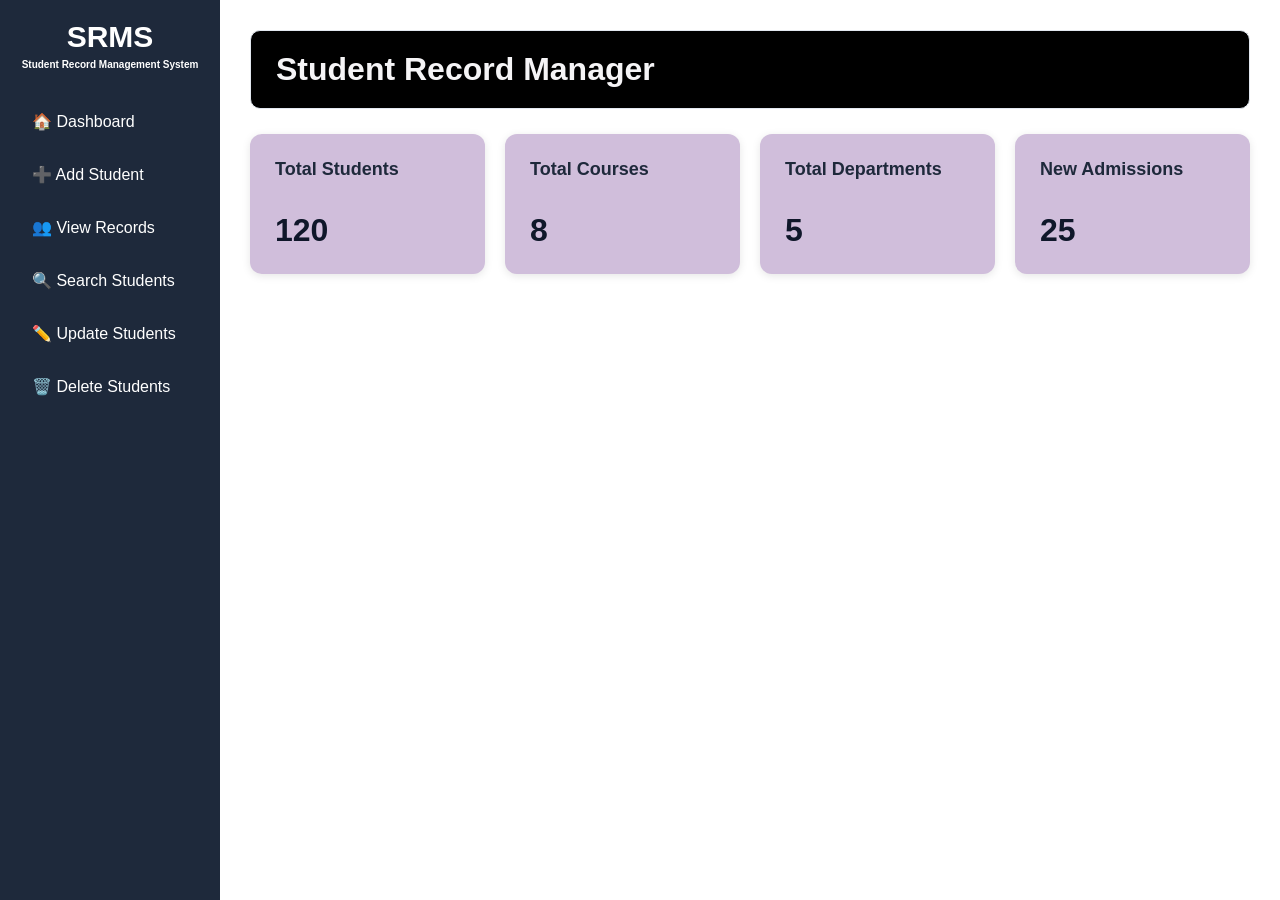
==== index.html @ f7811704 "Styling and logo Done for front page" ====
<!doctype html>
<html lang="en">
  <head>
    <meta charset="UTF-8" />
    <meta name="viewport" content="width=device-width, initial-scale=1.0" />
    <link rel="stylesheet" href="style.css" />
    <title>Student Record Manager</title>
  </head>
  <body>
    <aside>
      <div class="logo">
        <h2>SRMS</h2>
        <p>Student Record Management System</p>
      </div>
      <nav>
        <a href="#">🏠 Dashboard</a>
        <a href="#">➕ Add Student</a>
        <a href="#">👥 View Records</a>
        <a href="#">🔍 Search Students</a>
        <a href="#">✏️ Update Students</a>
        <a href="#">🗑️ Delete Students</a>
      </nav>
    </aside>
    <main>
      <div class="dashboard-header">
        <h1>Student Record Manager</h1>
      </div>
      <section>
        <div>
          <h2>Total Students</h2>
          <p>120</p>
        </div>
        <div>
          <h2>Total Courses</h2>
          <p>8</p>
        </div>
        <div>
          <h2>Total Departments</h2>
          <p>5</p>
        </div>
        <div>
          <h2>New Admissions</h2>
          <p>25</p>
        </div>
      </section>
    </main>
  </body>
</html>
---- style.css ----
/* =========================
   1. Basic setup
   ========================= */

* {
  box-sizing: border-box;
}

body {
  margin: 0;
  font-family: Arial, sans-serif;
}

/* =========================
   2. Sidebar
   ========================= */

aside {
  width: 220px;
  height: 100vh;
  background-color: #1e293b;
  padding: 20px;
  position: fixed;
  left: 0;
  top: 0;
}

.logo {
  text-align: center;
  color: white;
  margin-bottom: 30px;
  font-weight: bold;
}

.logo h2 {
  margin: 0;
  font-size: 30px;
}

.logo p {
  margin: 5px 0 0;
  font-size: 10px;
}

/* =========================
   3. Navigation
   ========================= */

nav {
  display: flex;
  flex-direction: column;
  gap: 10px;
}

nav a {
  color: white;
  text-decoration: none;
  padding: 12px;
  border-radius: 5px;
}

nav a:hover {
  background-color: #334155;
}

/* =========================
   4. Main content
   ========================= */

main {
  margin-left: 220px;
  padding: 30px;
}

.dashboard-header {
  background-color: rgb(0, 0, 0);
  padding: 20px 25px;
  border-radius: 10px;
  border: 1px solid #e2e8f0;
  margin-bottom: 25px;
}

.dashboard-header h1 {
  margin: 0;
  color: #f5f4f6;
}

/* =========================
   5. Cards
   ========================= */

section {
  display: flex;
  gap: 20px;
}

section div {
  flex: 1;
  background-color: #d0bedb;
  padding: 25px;
  border-radius: 12px;
  box-shadow: 0 2px 8px rgba(0, 0, 0, 0.1);
}

section h2 {
  font-size: 18px;
  margin-top: 0;
  color: #1e293b;
}

section p {
  font-size: 32px;
  font-weight: bold;
  margin-bottom: 0;
  color: #0f172a;
}
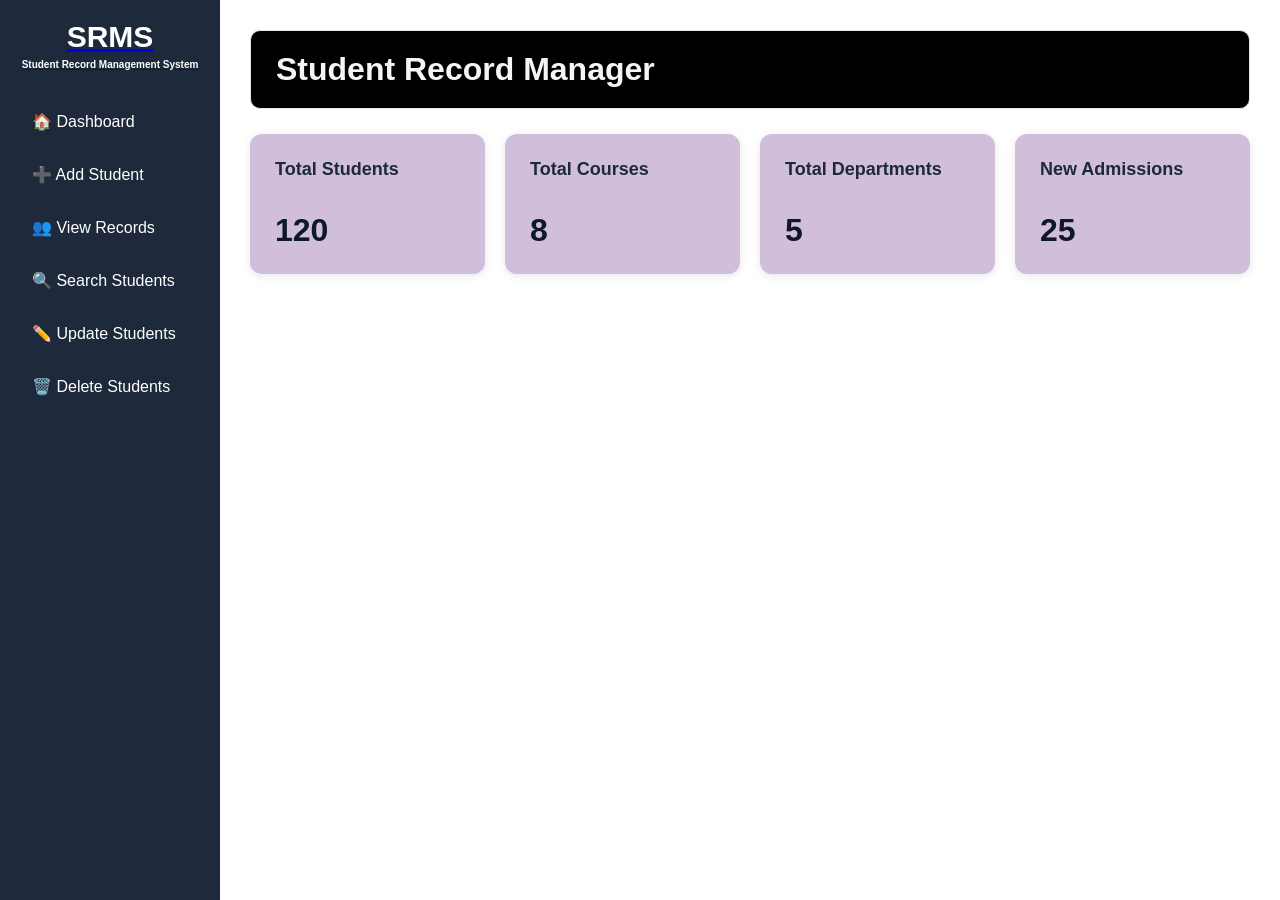
==== commit 903efe09: "Test" ====
--- a/index.html
+++ b/index.html
@@ -8,17 +8,20 @@
   </head>
   <body>
     <aside>
-      <div class="logo">
-        <h2>SRMS</h2>
-        <p>Student Record Management System</p>
-      </div>
+      <a href="index.html"
+        ><div class="logo">
+          <h2>SRMS</h2>
+          <p>Student Record Management System</p>
+        </div></a
+      >
+
       <nav>
-        <a href="#">🏠 Dashboard</a>
-        <a href="#">➕ Add Student</a>
-        <a href="#">👥 View Records</a>
-        <a href="#">🔍 Search Students</a>
-        <a href="#">✏️ Update Students</a>
-        <a href="#">🗑️ Delete Students</a>
+        <a href="index.html">🏠 Dashboard</a>
+        <a href="add_student.html">➕ Add Student</a>
+        <a href="upcoming.html">👥 View Records</a>
+        <a href="upcoming.html">🔍 Search Students</a>
+        <a href="upcoming.html">✏️ Update Students</a>
+        <a href="upcoming.html">🗑️ Delete Students</a>
       </nav>
     </aside>
     <main>
@@ -46,3 +49,5 @@
     </main>
   </body>
 </html>
+<!-- Testing
+ htdu -->
--- a/style.css
+++ b/style.css
@@ -23,6 +23,7 @@
   position: fixed;
   left: 0;
   top: 0;
+  overflow-y: auto;
 }
 
 .logo {
@@ -71,6 +72,14 @@
   margin-left: 220px;
   padding: 30px;
 }
+
+main h1 {
+  margin-top: 0;
+}
+
+/* =========================
+   5. Dashboard Header
+   ========================= */
 
 .dashboard-header {
   background-color: rgb(0, 0, 0);
@@ -86,7 +95,7 @@
 }
 
 /* =========================
-   5. Cards
+   6. Dashboard Cards
    ========================= */
 
 section {
@@ -114,3 +123,132 @@
   margin-bottom: 0;
   color: #0f172a;
 }
+
+/* =========================
+   7. Add Student Form
+   ========================= */
+
+form {
+  width: 100%;
+  max-width: 500px;
+  margin: 40px auto;
+  padding: 30px;
+  background-color: white;
+  border-radius: 12px;
+  box-shadow: 0 2px 10px rgba(0, 0, 0, 0.1);
+}
+
+form label {
+  display: block;
+  margin-bottom: 8px;
+  font-weight: bold;
+  color: #1e293b;
+}
+
+form input {
+  width: 100%;
+  padding: 10px;
+  margin-bottom: 20px;
+  border: 1px solid #cbd5e1;
+  border-radius: 6px;
+  font-size: 15px;
+}
+
+form input:focus {
+  outline: none;
+  border-color: #1e293b;
+}
+
+form button {
+  width: 100%;
+  padding: 12px;
+  background-color: #1e293b;
+  color: white;
+  border: none;
+  border-radius: 6px;
+  font-size: 16px;
+  cursor: pointer;
+}
+
+form button:hover {
+  background-color: #334155;
+}
+
+/* =========================
+   8. Tablet / Mobile
+   ========================= */
+
+@media (max-width: 900px) {
+  aside {
+    position: relative;
+    width: 100%;
+    height: auto;
+  }
+
+  main {
+    margin-left: 0;
+    padding: 20px;
+  }
+
+  section {
+    flex-direction: column;
+  }
+
+  section div {
+    width: 100%;
+  }
+
+  form {
+    margin: 20px auto;
+  }
+}
+
+/* =========================
+   9. Small Mobile Screens
+   ========================= */
+
+@media (max-width: 480px) {
+  aside {
+    padding: 15px;
+  }
+
+  .logo h2 {
+    font-size: 26px;
+  }
+
+  .logo p {
+    font-size: 9px;
+  }
+
+  nav a {
+    padding: 10px;
+  }
+
+  main {
+    padding: 15px;
+  }
+
+  .dashboard-header {
+    padding: 15px;
+  }
+
+  .dashboard-header h1 {
+    font-size: 24px;
+  }
+
+  section {
+    gap: 15px;
+  }
+
+  section div {
+    padding: 20px;
+  }
+
+  section p {
+    font-size: 28px;
+  }
+
+  form {
+    padding: 20px;
+  }
+}
